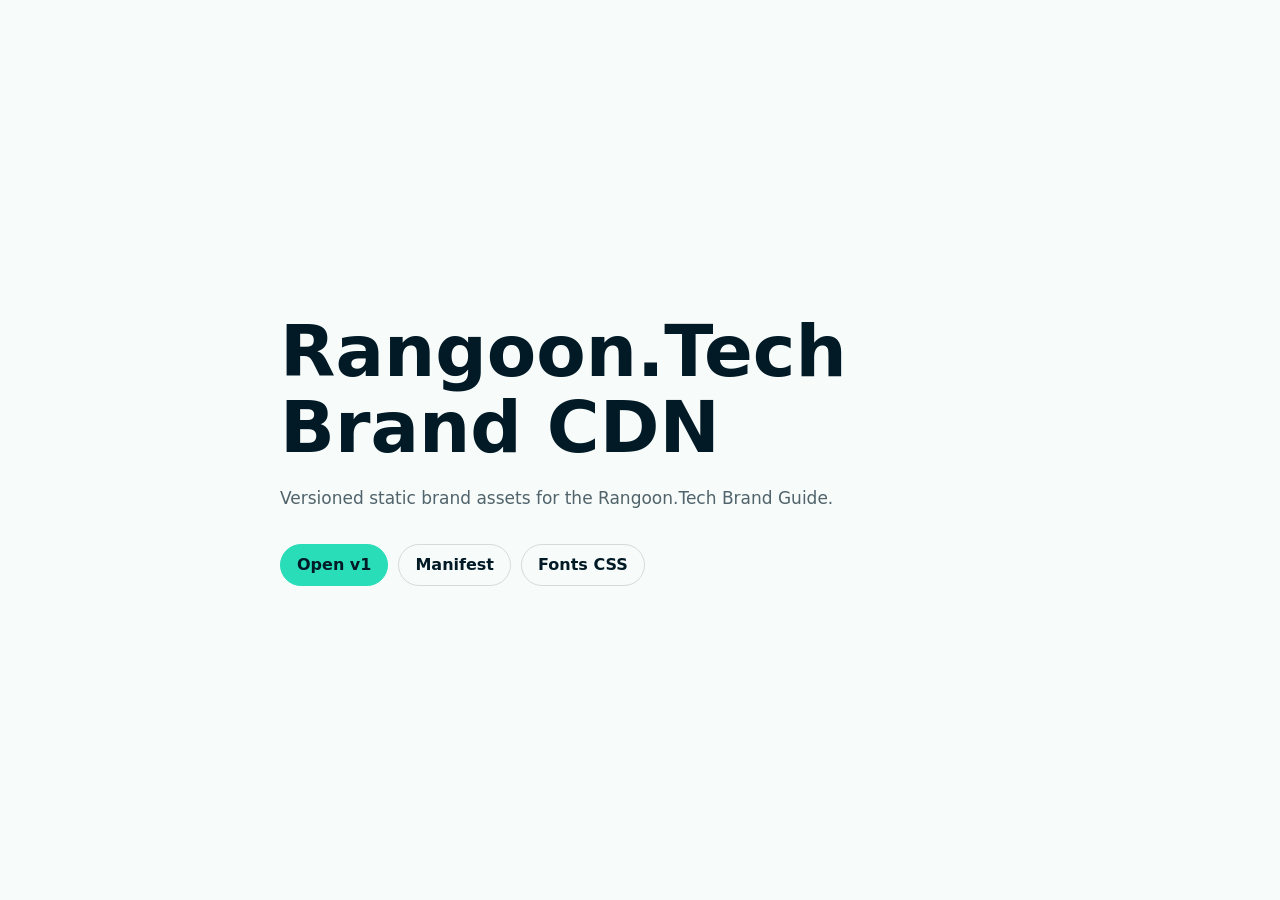
==== index.html @ 59ccc316 "docs: add GitHub Pages index" ====
<!doctype html>
<html lang="en">
  <head>
    <meta charset="utf-8" />
    <meta name="viewport" content="width=device-width, initial-scale=1" />
    <title>Rangoon.Tech Brand CDN</title>
    <style>
      :root {
        color-scheme: light;
        --rtx-midnight: #021a26;
        --rtx-mint: #29ddb9;
        --rtx-soft: #f7fbfa;
        --rtx-muted: rgba(2, 26, 38, 0.68);
      }

      body {
        margin: 0;
        min-height: 100vh;
        display: grid;
        place-items: center;
        background: var(--rtx-soft);
        color: var(--rtx-midnight);
        font-family: system-ui, -apple-system, BlinkMacSystemFont, "Segoe UI", sans-serif;
      }

      main {
        width: min(720px, calc(100% - 40px));
      }

      h1 {
        margin: 0;
        font-size: clamp(36px, 7vw, 72px);
        line-height: 1.05;
      }

      p {
        margin: 20px 0 0;
        color: var(--rtx-muted);
        font-size: 17px;
        line-height: 1.55;
      }

      ul {
        display: flex;
        flex-wrap: wrap;
        gap: 10px;
        padding: 0;
        margin: 32px 0 0;
        list-style: none;
      }

      a {
        display: inline-flex;
        min-height: 40px;
        align-items: center;
        border: 1px solid rgba(2, 26, 38, 0.14);
        border-radius: 999px;
        padding: 0 16px;
        color: var(--rtx-midnight);
        font-weight: 700;
        text-decoration: none;
      }

      a.primary {
        border-color: var(--rtx-mint);
        background: var(--rtx-mint);
      }
    </style>
  </head>
  <body>
    <main>
      <h1>Rangoon.Tech Brand CDN</h1>
      <p>Versioned static brand assets for the Rangoon.Tech Brand Guide.</p>
      <ul>
        <li><a class="primary" href="./v1/">Open v1</a></li>
        <li><a href="./v1/manifest.json">Manifest</a></li>
        <li><a href="./v1/styles/fonts.css">Fonts CSS</a></li>
      </ul>
    </main>
  </body>
</html>
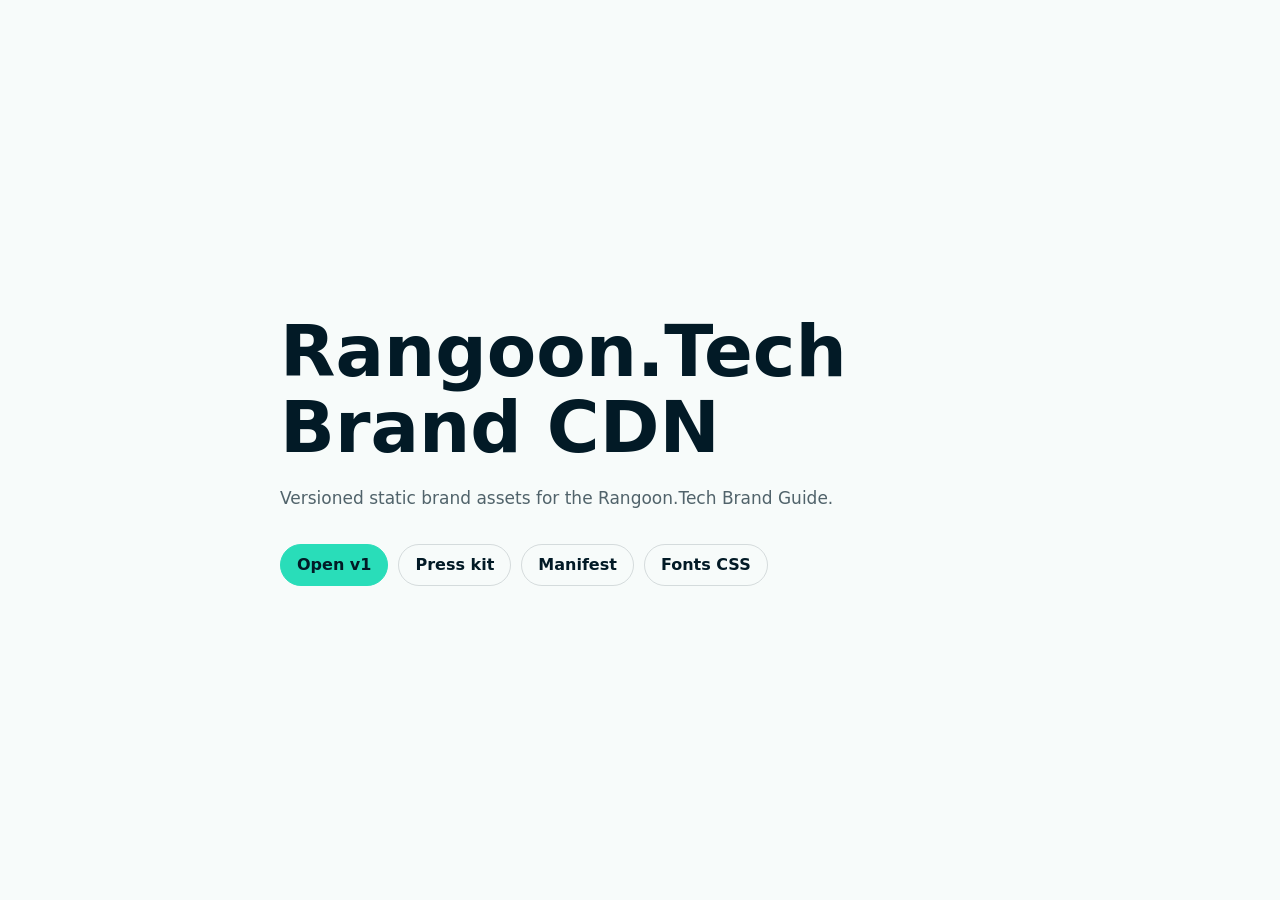
==== commit 08704d8b: "Add press kit page Co-Authored-By: Claude Opus 5.5 <noreply@anthropic.com>" ====
--- a/index.html
+++ b/index.html
@@ -73,6 +73,7 @@
       <p>Versioned static brand assets for the Rangoon.Tech Brand Guide.</p>
       <ul>
         <li><a class="primary" href="./v1/">Open v1</a></li>
+        <li><a href="./press/">Press kit</a></li>
         <li><a href="./v1/manifest.json">Manifest</a></li>
         <li><a href="./v1/styles/fonts.css">Fonts CSS</a></li>
       </ul>
